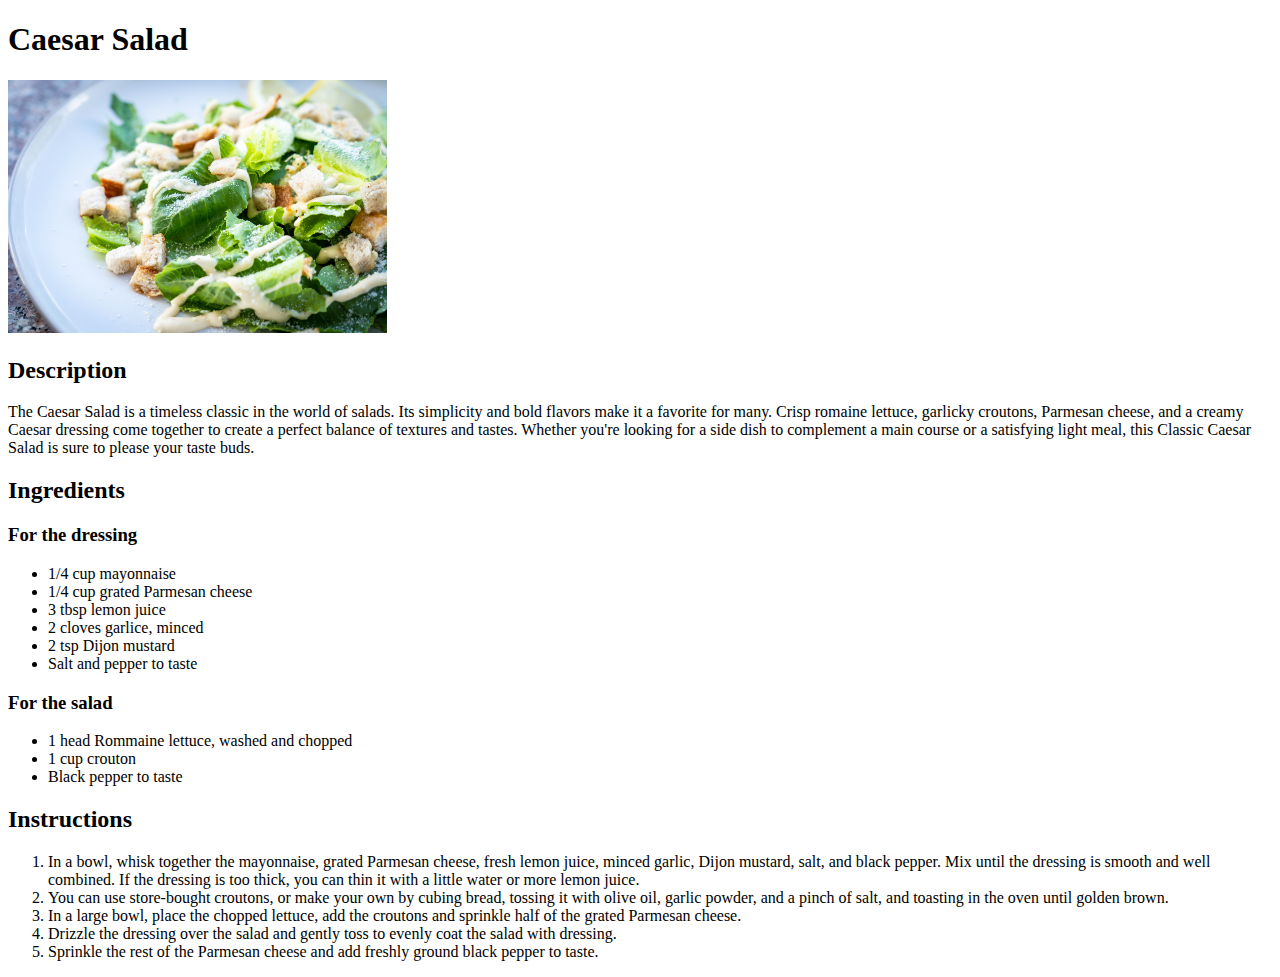
==== recipes/caesar-salad.html @ 6f8b1bbb "Add 3 recipe pages" ====
<!DOCTYPE html>
<html lang="en">
<head>
    <meta charset="UTF-8">
    <meta name="viewport" content="width=device-width, initial-scale=1.0">
    <title>Caesar Salad Recipe</title>
</head>
<body>
    <h1>Caesar Salad</h1>

    <img src="../images/caesar-salad.jpg" alt="A bowl of caesar salad" height="30%" width="30%">

    <h2>Description</h2>
    <p>The Caesar Salad is a timeless classic in the world of salads. Its simplicity and bold flavors make it a favorite 
    for many. Crisp romaine lettuce, garlicky croutons, Parmesan cheese, and a creamy Caesar dressing come together 
    to create a perfect balance of textures and tastes. Whether you're looking for a side dish to complement a main 
    course or a satisfying light meal, this Classic Caesar Salad is sure to please your taste buds.</p>
    
    <h2>Ingredients</h2>
    <h3>For the dressing</h3>
    <ul>
        <li>1/4 cup mayonnaise</li>
        <li>1/4 cup grated Parmesan cheese</li>
        <li>3 tbsp lemon juice</li>
        <li>2 cloves garlice, minced</li>
        <li>2 tsp Dijon mustard</li>
        <li>Salt and pepper to taste</li>
    </ul>

    <h3>For the salad</h3>
    <ul>
        <li>1 head Rommaine lettuce, washed and chopped</li>
        <li>1 cup crouton</li>
        <li>Black pepper to taste</li>
    </ul>

    <h2>Instructions</h2>
    <ol>
        <li>In a bowl, whisk together the mayonnaise, grated Parmesan cheese, fresh lemon juice, minced garlic, 
        Dijon mustard, salt, and black pepper. Mix until the dressing is smooth and well combined. 
        If the dressing is too thick, you can thin it with a little water or more lemon juice.</li>
        <li>You can use store-bought croutons, or make your own by cubing bread, tossing it with olive oil, 
        garlic powder, and a pinch of salt, and toasting in the oven until golden brown.</li>
        <li>In a large bowl, place the chopped lettuce, add the croutons and sprinkle half of the grated Parmesan cheese.</li>
        <li>Drizzle the dressing over the salad and gently toss to evenly coat the salad with dressing.</li>
        <li>Sprinkle the rest of the Parmesan cheese and add freshly ground black pepper to taste.</li>
    </ol>
</body>
</html>
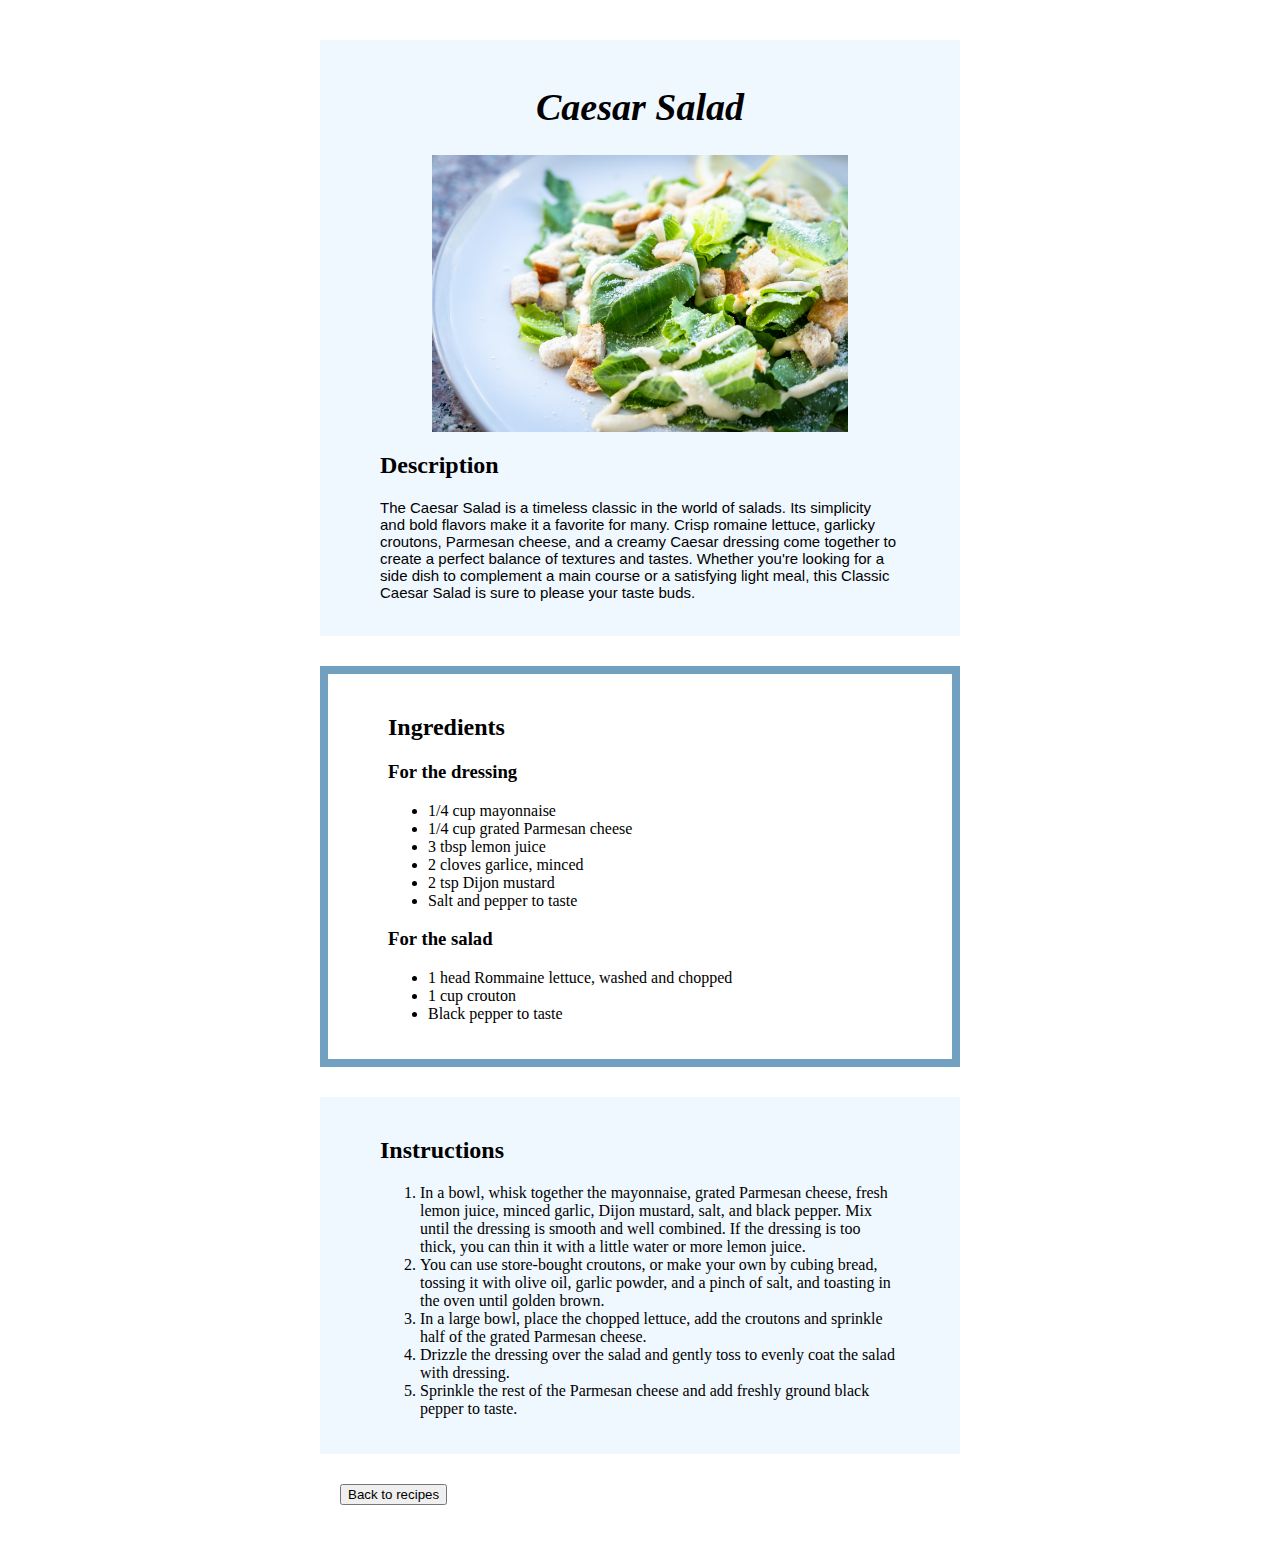
==== commit e46b0e02: "Add CSS file and styling to pages" ====
--- a/recipes/caesar-salad.html
+++ b/recipes/caesar-salad.html
@@ -4,46 +4,58 @@
     <meta charset="UTF-8">
     <meta name="viewport" content="width=device-width, initial-scale=1.0">
     <title>Caesar Salad Recipe</title>
+    <link rel="stylesheet" href="../style.css">
 </head>
 <body>
-    <h1>Caesar Salad</h1>
+    <div class="header-container">
+        <h1 class="title">Caesar Salad</h1>
 
-    <img src="../images/caesar-salad.jpg" alt="A bowl of caesar salad" height="30%" width="30%">
+        <img class="featured-image center" src="../images/caesar-salad.jpg" alt="A bowl of caesar salad">
 
-    <h2>Description</h2>
-    <p>The Caesar Salad is a timeless classic in the world of salads. Its simplicity and bold flavors make it a favorite 
-    for many. Crisp romaine lettuce, garlicky croutons, Parmesan cheese, and a creamy Caesar dressing come together 
-    to create a perfect balance of textures and tastes. Whether you're looking for a side dish to complement a main 
-    course or a satisfying light meal, this Classic Caesar Salad is sure to please your taste buds.</p>
-    
-    <h2>Ingredients</h2>
-    <h3>For the dressing</h3>
-    <ul>
-        <li>1/4 cup mayonnaise</li>
-        <li>1/4 cup grated Parmesan cheese</li>
-        <li>3 tbsp lemon juice</li>
-        <li>2 cloves garlice, minced</li>
-        <li>2 tsp Dijon mustard</li>
-        <li>Salt and pepper to taste</li>
-    </ul>
+        <h2>Description</h2>
+        <p>The Caesar Salad is a timeless classic in the world of salads. Its simplicity and bold flavors make it a favorite 
+        for many. Crisp romaine lettuce, garlicky croutons, Parmesan cheese, and a creamy Caesar dressing come together 
+        to create a perfect balance of textures and tastes. Whether you're looking for a side dish to complement a main 
+        course or a satisfying light meal, this Classic Caesar Salad is sure to please your taste buds.</p>
+    </div>
 
-    <h3>For the salad</h3>
-    <ul>
-        <li>1 head Rommaine lettuce, washed and chopped</li>
-        <li>1 cup crouton</li>
-        <li>Black pepper to taste</li>
-    </ul>
+    <div class="ingredients-container">
+        <h2>Ingredients</h2>
+        <h3>For the dressing</h3>
+        <ul>
+            <li>1/4 cup mayonnaise</li>
+            <li>1/4 cup grated Parmesan cheese</li>
+            <li>3 tbsp lemon juice</li>
+            <li>2 cloves garlice, minced</li>
+            <li>2 tsp Dijon mustard</li>
+            <li>Salt and pepper to taste</li>
+        </ul>
 
-    <h2>Instructions</h2>
-    <ol>
-        <li>In a bowl, whisk together the mayonnaise, grated Parmesan cheese, fresh lemon juice, minced garlic, 
-        Dijon mustard, salt, and black pepper. Mix until the dressing is smooth and well combined. 
-        If the dressing is too thick, you can thin it with a little water or more lemon juice.</li>
-        <li>You can use store-bought croutons, or make your own by cubing bread, tossing it with olive oil, 
-        garlic powder, and a pinch of salt, and toasting in the oven until golden brown.</li>
-        <li>In a large bowl, place the chopped lettuce, add the croutons and sprinkle half of the grated Parmesan cheese.</li>
-        <li>Drizzle the dressing over the salad and gently toss to evenly coat the salad with dressing.</li>
-        <li>Sprinkle the rest of the Parmesan cheese and add freshly ground black pepper to taste.</li>
-    </ol>
+        <h3>For the salad</h3>
+        <ul>
+            <li>1 head Rommaine lettuce, washed and chopped</li>
+            <li>1 cup crouton</li>
+            <li>Black pepper to taste</li>
+        </ul>
+    </div>
+
+    <div class="instructions-container">
+        <h2>Instructions</h2>
+        <ol>
+            <li>In a bowl, whisk together the mayonnaise, grated Parmesan cheese, fresh lemon juice, minced garlic, 
+            Dijon mustard, salt, and black pepper. Mix until the dressing is smooth and well combined. 
+            If the dressing is too thick, you can thin it with a little water or more lemon juice.</li>
+            <li>You can use store-bought croutons, or make your own by cubing bread, tossing it with olive oil, 
+            garlic powder, and a pinch of salt, and toasting in the oven until golden brown.</li>
+            <li>In a large bowl, place the chopped lettuce, add the croutons and sprinkle half of the grated Parmesan cheese.</li>
+            <li>Drizzle the dressing over the salad and gently toss to evenly coat the salad with dressing.</li>
+            <li>Sprinkle the rest of the Parmesan cheese and add freshly ground black pepper to taste.</li>
+        </ol>
+    </div>
+
+    <a class="button-container" href="../index.html">
+        <button type="button">Back to recipes</button>
+    </a>
+
 </body>
 </html>--- a/style.css
+++ b/style.css
@@ -0,0 +1,82 @@
+body {
+    width: 50vw;
+    margin: 40px auto;
+}
+
+h1,
+h2,
+h3 {
+    font-family: Georgia, 'Times New Roman', Times, serif;
+}
+
+p {
+    font-family: Helvetica, Arial, sans-serif;
+    font-size: 15px;
+}
+
+button {
+    cursor: pointer;
+    font-family: Helvetica, Arial, sans-serif;
+    font-weight: 500;
+}
+
+.button-container {
+    display: block;
+    margin-top: 30px;
+    padding-left: 20px;
+}
+
+.header-container,
+.ingredients-container,
+.instructions-container {
+    padding: 20px 60px;
+    margin-top: 30px;
+}
+
+.header-container,
+.instructions-container {
+    background-color: #F0F8FF;
+}
+
+.ingredients-container {
+    border: 8px solid #72A0C1;
+}
+
+.title {
+    text-align: center;
+    font-size: 38px;
+    font-style: italic;
+}
+
+.recipe-card {
+    display: block;
+    width: 300px;
+    height: auto;
+    background-color: #F0F8FF;
+    margin-top: 30px;
+    padding-bottom: 20px;
+}
+
+.recipe-card-title {
+    display: block;
+    margin-top: 20px;
+    padding-left: 20px;
+    font-size: 18px;
+    font-family: Georgia, 'Times New Roman', Times, serif;
+}
+
+.featured-image {
+    width: 80%;
+    height: auto;
+}
+
+.preview-image{
+    width: 300px;
+    height: auto;
+}
+
+.center {
+    display: block;
+    margin-right: auto;
+    margin-left: auto;
+}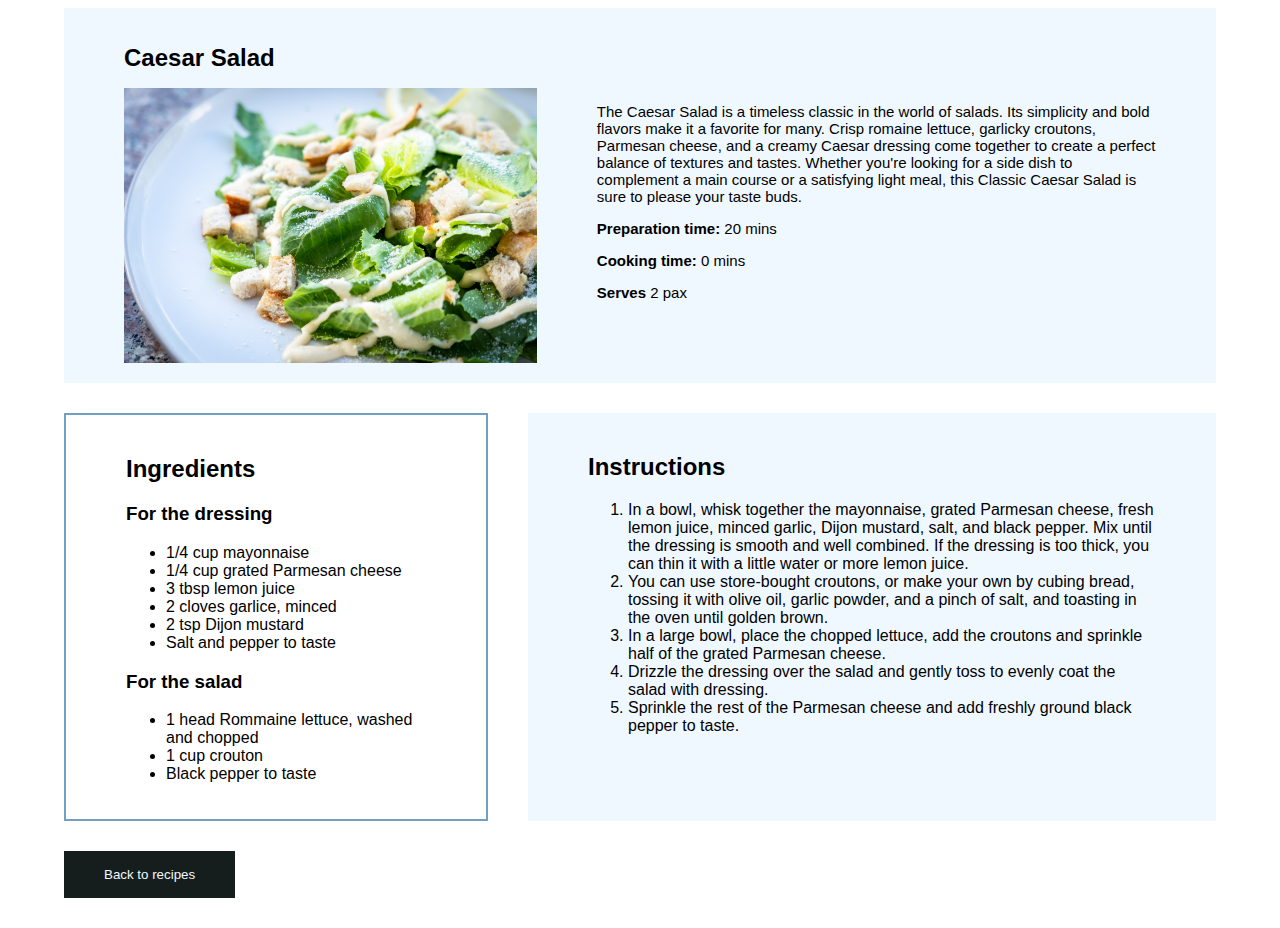
==== commit 3f15f39d: "Update website design using flexbox" ====
--- a/recipes/caesar-salad.html
+++ b/recipes/caesar-salad.html
@@ -7,55 +7,64 @@
     <link rel="stylesheet" href="../style.css">
 </head>
 <body>
-    <div class="header-container">
-        <h1 class="title">Caesar Salad</h1>
+    <div class="body">
+        <div class="header-container">
+            <h1>Caesar Salad</h1>
+            <div class="description-container">
+                <img class="featured-image center" src="../images/caesar-salad.jpg" alt="A bowl of caesar salad">
+                <div>
+                    <p>The Caesar Salad is a timeless classic in the world of salads. Its simplicity and bold flavors make it a favorite 
+                    for many. Crisp romaine lettuce, garlicky croutons, Parmesan cheese, and a creamy Caesar dressing come together 
+                    to create a perfect balance of textures and tastes. Whether you're looking for a side dish to complement a main 
+                    course or a satisfying light meal, this Classic Caesar Salad is sure to please your taste buds.</p>
+                    <p><strong>Preparation time:</strong> 20 mins</p>
+                    <p><strong>Cooking time:</strong> 0 mins</p>
+                    <p><strong>Serves</strong> 2 pax</p>
+                </div>
+            </div>
+        </div>
 
-        <img class="featured-image center" src="../images/caesar-salad.jpg" alt="A bowl of caesar salad">
+        <div class="content-container">
+            <div class="ingredients-container">
+                <h2>Ingredients</h2>
+                <h3>For the dressing</h3>
+                <ul>
+                    <li>1/4 cup mayonnaise</li>
+                    <li>1/4 cup grated Parmesan cheese</li>
+                    <li>3 tbsp lemon juice</li>
+                    <li>2 cloves garlice, minced</li>
+                    <li>2 tsp Dijon mustard</li>
+                    <li>Salt and pepper to taste</li>
+                </ul>
 
-        <h2>Description</h2>
-        <p>The Caesar Salad is a timeless classic in the world of salads. Its simplicity and bold flavors make it a favorite 
-        for many. Crisp romaine lettuce, garlicky croutons, Parmesan cheese, and a creamy Caesar dressing come together 
-        to create a perfect balance of textures and tastes. Whether you're looking for a side dish to complement a main 
-        course or a satisfying light meal, this Classic Caesar Salad is sure to please your taste buds.</p>
+                <h3>For the salad</h3>
+                <ul>
+                    <li>1 head Rommaine lettuce, washed and chopped</li>
+                    <li>1 cup crouton</li>
+                    <li>Black pepper to taste</li>
+                </ul>
+            </div>
+
+            <div class="instructions-container">
+                <h2>Instructions</h2>
+                <ol>
+                    <li>In a bowl, whisk together the mayonnaise, grated Parmesan cheese, fresh lemon juice, minced garlic, 
+                    Dijon mustard, salt, and black pepper. Mix until the dressing is smooth and well combined. 
+                    If the dressing is too thick, you can thin it with a little water or more lemon juice.</li>
+                    <li>You can use store-bought croutons, or make your own by cubing bread, tossing it with olive oil, 
+                    garlic powder, and a pinch of salt, and toasting in the oven until golden brown.</li>
+                    <li>In a large bowl, place the chopped lettuce, add the croutons and sprinkle half of the grated Parmesan cheese.</li>
+                    <li>Drizzle the dressing over the salad and gently toss to evenly coat the salad with dressing.</li>
+                    <li>Sprinkle the rest of the Parmesan cheese and add freshly ground black pepper to taste.</li>
+                </ol>
+            </div>
+        </div>
+
+        <div class="button-container">
+            <a href="../index.html">
+                <button type="button">Back to recipes</button>
+            </a>
+        </div>
     </div>
-
-    <div class="ingredients-container">
-        <h2>Ingredients</h2>
-        <h3>For the dressing</h3>
-        <ul>
-            <li>1/4 cup mayonnaise</li>
-            <li>1/4 cup grated Parmesan cheese</li>
-            <li>3 tbsp lemon juice</li>
-            <li>2 cloves garlice, minced</li>
-            <li>2 tsp Dijon mustard</li>
-            <li>Salt and pepper to taste</li>
-        </ul>
-
-        <h3>For the salad</h3>
-        <ul>
-            <li>1 head Rommaine lettuce, washed and chopped</li>
-            <li>1 cup crouton</li>
-            <li>Black pepper to taste</li>
-        </ul>
-    </div>
-
-    <div class="instructions-container">
-        <h2>Instructions</h2>
-        <ol>
-            <li>In a bowl, whisk together the mayonnaise, grated Parmesan cheese, fresh lemon juice, minced garlic, 
-            Dijon mustard, salt, and black pepper. Mix until the dressing is smooth and well combined. 
-            If the dressing is too thick, you can thin it with a little water or more lemon juice.</li>
-            <li>You can use store-bought croutons, or make your own by cubing bread, tossing it with olive oil, 
-            garlic powder, and a pinch of salt, and toasting in the oven until golden brown.</li>
-            <li>In a large bowl, place the chopped lettuce, add the croutons and sprinkle half of the grated Parmesan cheese.</li>
-            <li>Drizzle the dressing over the salad and gently toss to evenly coat the salad with dressing.</li>
-            <li>Sprinkle the rest of the Parmesan cheese and add freshly ground black pepper to taste.</li>
-        </ol>
-    </div>
-
-    <a class="button-container" href="../index.html">
-        <button type="button">Back to recipes</button>
-    </a>
-
 </body>
 </html>--- a/style.css
+++ b/style.css
@@ -1,36 +1,45 @@
 body {
-    width: 50vw;
-    margin: 40px auto;
-}
-
-h1,
-h2,
-h3 {
-    font-family: Georgia, 'Times New Roman', Times, serif;
+    font-family: Helvetica, Arial, sans-serif;;
 }
 
 p {
-    font-family: Helvetica, Arial, sans-serif;
     font-size: 15px;
 }
 
 button {
     cursor: pointer;
-    font-family: Helvetica, Arial, sans-serif;
-    font-weight: 500;
+    padding: 16px 40px;
+    border: none;
+    background-color: #151e1d;
+    color: #F0F8FF;
+}
+
+a {
+    text-decoration: none;
+    color: inherit;
+}
+
+.body {
+    width: 90vw;
+    margin: auto;
+}
+
+.cards {
+    display: flex;
+    justify-content: flex-start;
+    gap: 40px;
 }
 
 .button-container {
     display: block;
-    margin-top: 30px;
-    padding-left: 20px;
+    margin-bottom: 30px;
 }
 
 .header-container,
 .ingredients-container,
 .instructions-container {
     padding: 20px 60px;
-    margin-top: 30px;
+    margin-bottom: 30px;
 }
 
 .header-container,
@@ -38,14 +47,37 @@
     background-color: #F0F8FF;
 }
 
+.description-container {
+    display: flex;
+    justify-content: flex-start;
+    gap: 60px;
+}
+
+.description-container div {
+    width: 600px;
+}
+
 .ingredients-container {
-    border: 8px solid #72A0C1;
+    min-width: 300px;
+}
+
+.ingredients-container {
+    border: 2px solid #72A0C1;
+}
+
+.content-container {
+    display: flex;
+    justify-content: space-between;
+    gap: 40px;
 }
 
 .title {
-    text-align: center;
-    font-size: 38px;
-    font-style: italic;
+    margin: 40px 0;
+}
+
+h1 {
+    text-align: left;
+    font-size: 24px;
 }
 
 .recipe-card {
@@ -53,8 +85,9 @@
     width: 300px;
     height: auto;
     background-color: #F0F8FF;
-    margin-top: 30px;
-    padding-bottom: 20px;
+    padding-bottom: 16px;
+    border: 2px solid #151e1d;
+    border-radius: 10px;
 }
 
 .recipe-card-title {
@@ -66,17 +99,13 @@
 }
 
 .featured-image {
-    width: 80%;
+    width: 40%;
     height: auto;
 }
 
 .preview-image{
     width: 300px;
     height: auto;
-}
-
-.center {
-    display: block;
-    margin-right: auto;
-    margin-left: auto;
+    border-top-right-radius: inherit;
+    border-top-left-radius: inherit;
 }